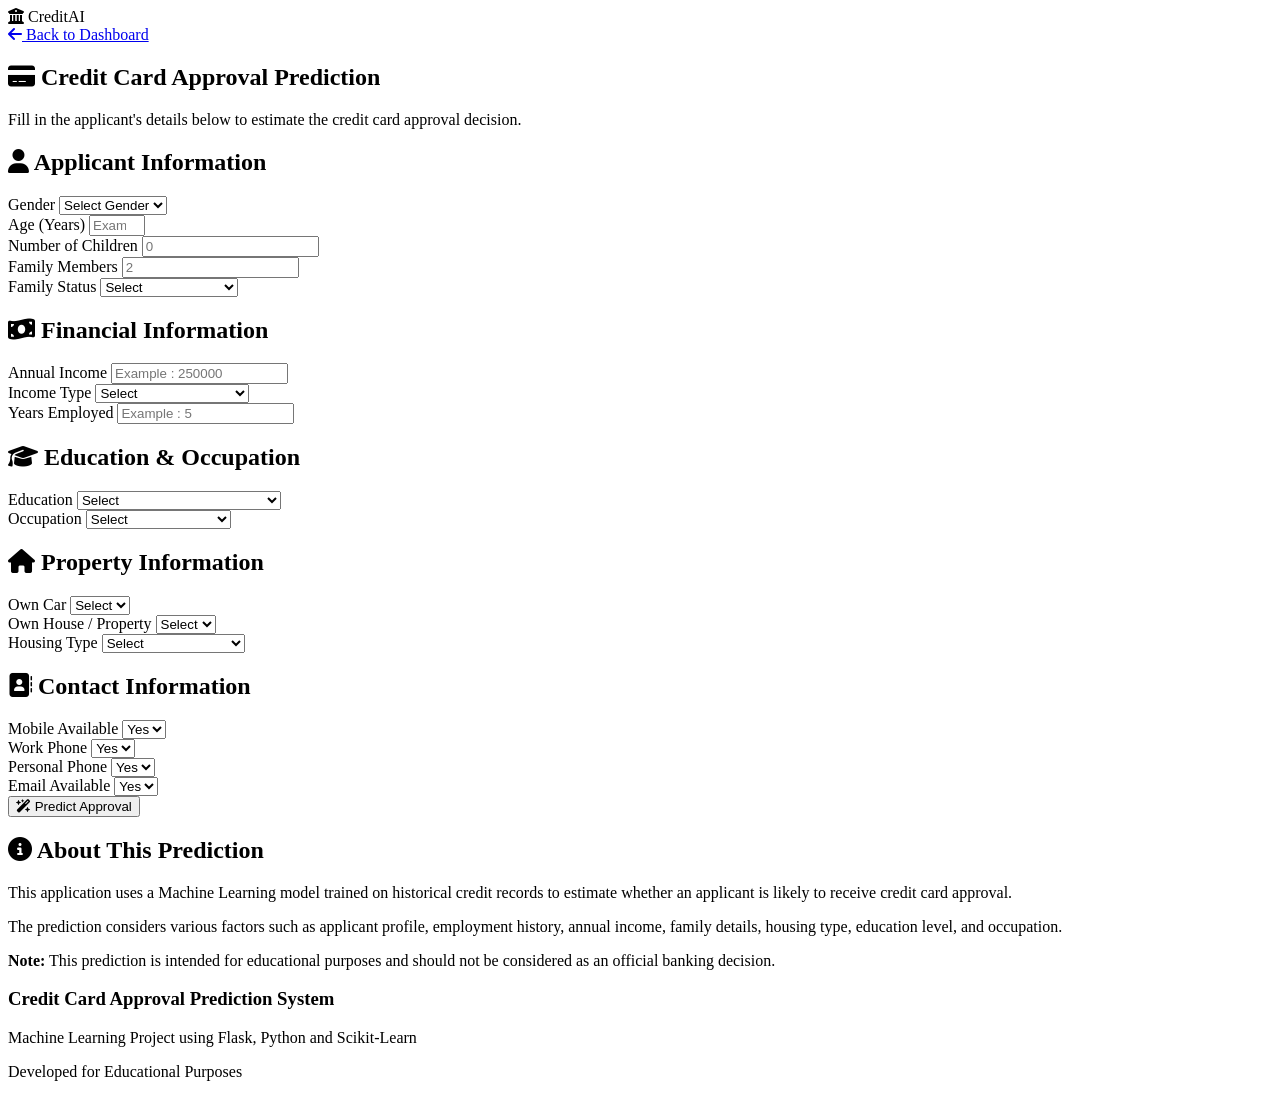
==== templates/prediction.html @ 5077cb57 "Add ML model and project files" ====
<!DOCTYPE html>
<html lang="en">

<head>

    <meta charset="UTF-8">

    <meta name="viewport" content="width=device-width, initial-scale=1.0">

    <title>Apply for Credit Card</title>

    <!-- CSS -->
    <link rel="stylesheet"
          href="{{ url_for('static', filename='style.css') }}">

    <!-- Font Awesome -->
    <link rel="stylesheet"
          href="https://cdnjs.cloudflare.com/ajax/libs/font-awesome/6.5.2/css/all.min.css">

    <!-- Google Font -->
    <link href="https://fonts.googleapis.com/css2?family=Poppins:wght@300;400;500;600;700&display=swap"
          rel="stylesheet">

</head>

<body>

<!-- ===================================================== -->
<!-- Navigation -->
<!-- ===================================================== -->

<nav class="navbar">

    <div class="logo">

        <i class="fa-solid fa-building-columns"></i>

        CreditAI

    </div>

    <a href="/"
       class="hero-btn">

        <i class="fa-solid fa-arrow-left"></i>

        Back to Dashboard

    </a>

</nav>

<!-- ===================================================== -->
<!-- Prediction Form -->
<!-- ===================================================== -->

<section id="prediction">

<div class="container">

<div class="title">

<h1>

<i class="fa-solid fa-credit-card"></i>

Credit Card Approval Prediction

</h1>

<p>

Fill in the applicant's details below to estimate
the credit card approval decision.

</p>

</div>

<form action="/predict" method="POST">

<!-- ===================================================== -->
<!-- Applicant Information -->
<!-- ===================================================== -->

<div class="card">

<h2>

<i class="fa-solid fa-user"></i>

Applicant Information

</h2>

<div class="grid">

<div class="input-group">

<label>Gender</label>

<select name="CODE_GENDER" required>

<option value="">Select Gender</option>

<option value="M">Male</option>

<option value="F">Female</option>

</select>

</div>

<div class="input-group">

<label>Age (Years)</label>

<input
type="number"
name="AGE"
placeholder="Example : 30"
min="18"
max="100"
required>

</div>

<div class="input-group">

<label>Number of Children</label>

<input
type="number"
name="CNT_CHILDREN"
placeholder="0"
min="0"
required>

</div>

<div class="input-group">

<label>Family Members</label>

<input
type="number"
name="CNT_FAM_MEMBERS"
placeholder="2"
min="1"
required>

</div>

<div class="input-group">

<label>Family Status</label>

<select name="NAME_FAMILY_STATUS" required>

<option value="">Select</option>

<option>Married</option>

<option>Single / not married</option>

<option>Civil marriage</option>

<option>Separated</option>

<option>Widow</option>

</select>

</div>

</div>

</div>

<!-- ===================================================== -->
<!-- Financial Information -->
<!-- ===================================================== -->

<div class="card">

<h2>

<i class="fa-solid fa-money-bill-wave"></i>

Financial Information

</h2>

<div class="grid">

<div class="input-group">

<label>Annual Income</label>

<input
type="number"
name="AMT_INCOME_TOTAL"
placeholder="Example : 250000"
min="10000"
required>

</div>

<div class="input-group">

<label>Income Type</label>

<select name="NAME_INCOME_TYPE" required>

<option value="">Select</option>

<option>Working</option>

<option>Commercial associate</option>

<option>Pensioner</option>

<option>State servant</option>

<option>Student</option>

</select>

</div>

<div class="input-group">

<label>Years Employed</label>

<input
type="number"
name="YEARS_EMPLOYED"
placeholder="Example : 5"
min="0"
step="0.1"
required>

</div>

</div>

</div>

<!-- ===================================================== -->
<!-- Education & Occupation -->
<!-- ===================================================== -->

<div class="card">

<h2>

<i class="fa-solid fa-graduation-cap"></i>

Education & Occupation

</h2>

<div class="grid">

<div class="input-group">

<label>Education</label>

<select name="NAME_EDUCATION_TYPE" required>

<option value="">Select</option>

<option>Higher education</option>

<option>Secondary / secondary special</option>

<option>Incomplete higher</option>

<option>Lower secondary</option>

<option>Academic degree</option>

</select>

</div>

<div class="input-group">

<label>Occupation</label>

<select name="OCCUPATION_TYPE" required>

<option value="">Select</option>

<option>Accountants</option>
<option>Cleaning staff</option>
<option>Cooking staff</option>
<option>Core staff</option>
<option>Drivers</option>
<option>HR staff</option>
<option>High skill tech staff</option>
<option>IT staff</option>
<option>Laborers</option>
<option>Low-skill Laborers</option>
<option>Managers</option>
<option>Medicine staff</option>
<option>Private service staff</option>
<option>Realty agents</option>
<option>Sales staff</option>
<option>Secretaries</option>
<option>Security staff</option>
<option>Waiters/barmen staff</option>

</select>

</div>

</div>

</div>
<!-- ===================================================== -->
<!-- Property Information -->
<!-- ===================================================== -->

<div class="card">

<h2>

<i class="fa-solid fa-house"></i>

Property Information

</h2>

<div class="grid">

<div class="input-group">

<label>Own Car</label>

<select name="FLAG_OWN_CAR" required>

<option value="">Select</option>

<option value="Y">Yes</option>

<option value="N">No</option>

</select>

</div>

<div class="input-group">

<label>Own House / Property</label>

<select name="FLAG_OWN_REALTY" required>

<option value="">Select</option>

<option value="Y">Yes</option>

<option value="N">No</option>

</select>

</div>

<div class="input-group">

<label>Housing Type</label>

<select name="NAME_HOUSING_TYPE" required>

<option value="">Select</option>

<option>House / apartment</option>

<option>With parents</option>

<option>Municipal apartment</option>

<option>Rented apartment</option>

<option>Office apartment</option>

<option>Co-op apartment</option>

</select>

</div>

</div>

</div>

<!-- ===================================================== -->
<!-- Contact Information -->
<!-- ===================================================== -->

<div class="card">

<h2>

<i class="fa-solid fa-address-book"></i>

Contact Information

</h2>

<div class="grid">

<div class="input-group">

<label>Mobile Available</label>

<select name="FLAG_MOBIL" required>

<option value="1">Yes</option>

</select>

</div>

<div class="input-group">

<label>Work Phone</label>

<select name="FLAG_WORK_PHONE" required>

<option value="1">Yes</option>

<option value="0">No</option>

</select>

</div>

<div class="input-group">

<label>Personal Phone</label>

<select name="FLAG_PHONE" required>

<option value="1">Yes</option>

<option value="0">No</option>

</select>

</div>

<div class="input-group">

<label>Email Available</label>

<select name="FLAG_EMAIL" required>

<option value="1">Yes</option>

<option value="0">No</option>

</select>

</div>

</div>

</div>
<!-- ===================================================== -->
<!-- Submit Button -->
<!-- ===================================================== -->

<div class="button-container">

<button type="submit" class="predict-btn">

<i class="fa-solid fa-wand-magic-sparkles"></i>

Predict Approval

</button>

</div>

<!-- ===================================================== -->
<!-- About Prediction -->
<!-- ===================================================== -->

<div class="card">

<h2>

<i class="fa-solid fa-circle-info"></i>

About This Prediction

</h2>

<p class="about-text">

This application uses a Machine Learning model trained on historical
credit records to estimate whether an applicant is likely to receive
credit card approval.

</p>

<p class="about-text">

The prediction considers various factors such as applicant profile,
employment history, annual income, family details, housing type,
education level, and occupation.

</p>

<p class="about-text">

<strong>Note:</strong> This prediction is intended for educational
purposes and should not be considered as an official banking decision.

</p>

</div>


</form>

</div>

</section>

<!-- ===================================================== -->
<!-- Footer -->
<!-- ===================================================== -->

<footer>

<h3>

Credit Card Approval Prediction System

</h3>

<p>

Machine Learning Project using Flask, Python and Scikit-Learn

</p>

<p>

Developed for Educational Purposes

</p>

</footer>

</body>

</html>
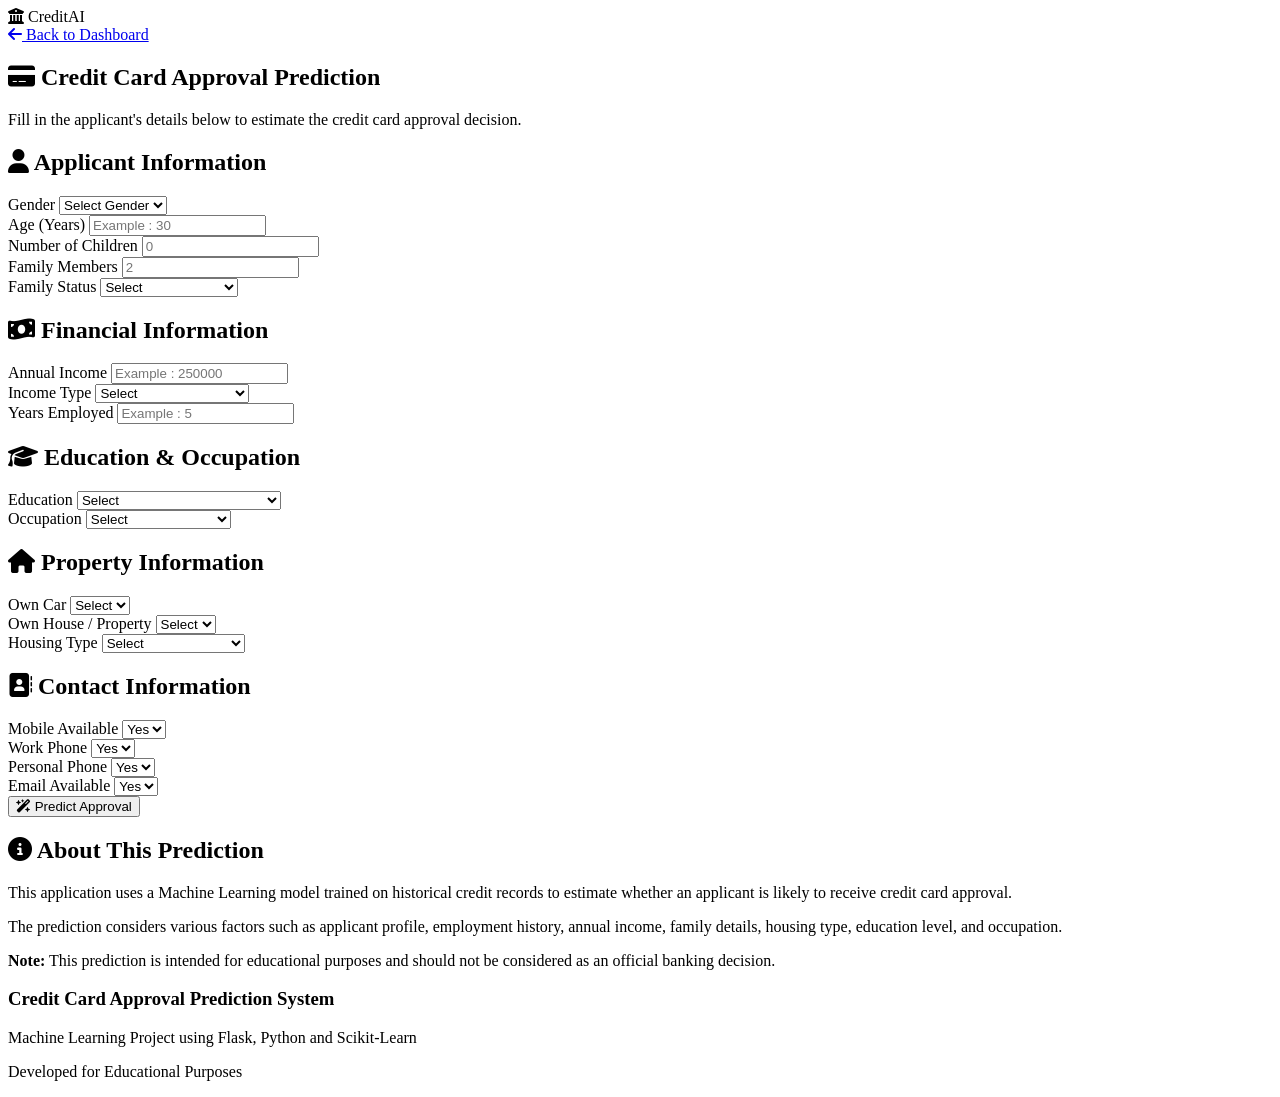
==== commit 7da334a7: "Updated project files" ====
--- a/templates/prediction.html
+++ b/templates/prediction.html
@@ -77,7 +77,7 @@
 
 </div>
 
-<form action="/predict" method="POST">
+<form id="predictionForm"action="/predict" method="POST">
 
 <!-- ===================================================== -->
 <!-- Applicant Information -->
@@ -119,8 +119,7 @@
 type="number"
 name="AGE"
 placeholder="Example : 30"
-min="18"
-max="100"
+
 required>
 
 </div>
@@ -417,6 +416,7 @@
 <select name="FLAG_MOBIL" required>
 
 <option value="1">Yes</option>
+<option value="0">No</option>
 
 </select>
 
@@ -554,6 +554,32 @@
 </p>
 
 </footer>
+<script>
+document.getElementById("predictionForm").addEventListener("submit", function(event) {
+
+    const age = parseInt(document.querySelector('input[name="AGE"]').value);
+
+    if (age < 18) {
+        alert("Applicant must be at least 18 years old.");
+        event.preventDefault();
+        return;
+    }
+
+    if (age > 100) {
+        alert("Age cannot be greater than 100.");
+        event.preventDefault();
+        return;
+    }
+
+});
+
+document.querySelectorAll('input[type="number"]').forEach(function(input) {
+    input.addEventListener('wheel', function(event) {
+        event.preventDefault();
+    }, { passive: false });
+});
+
+</script>
 
 </body>
 
